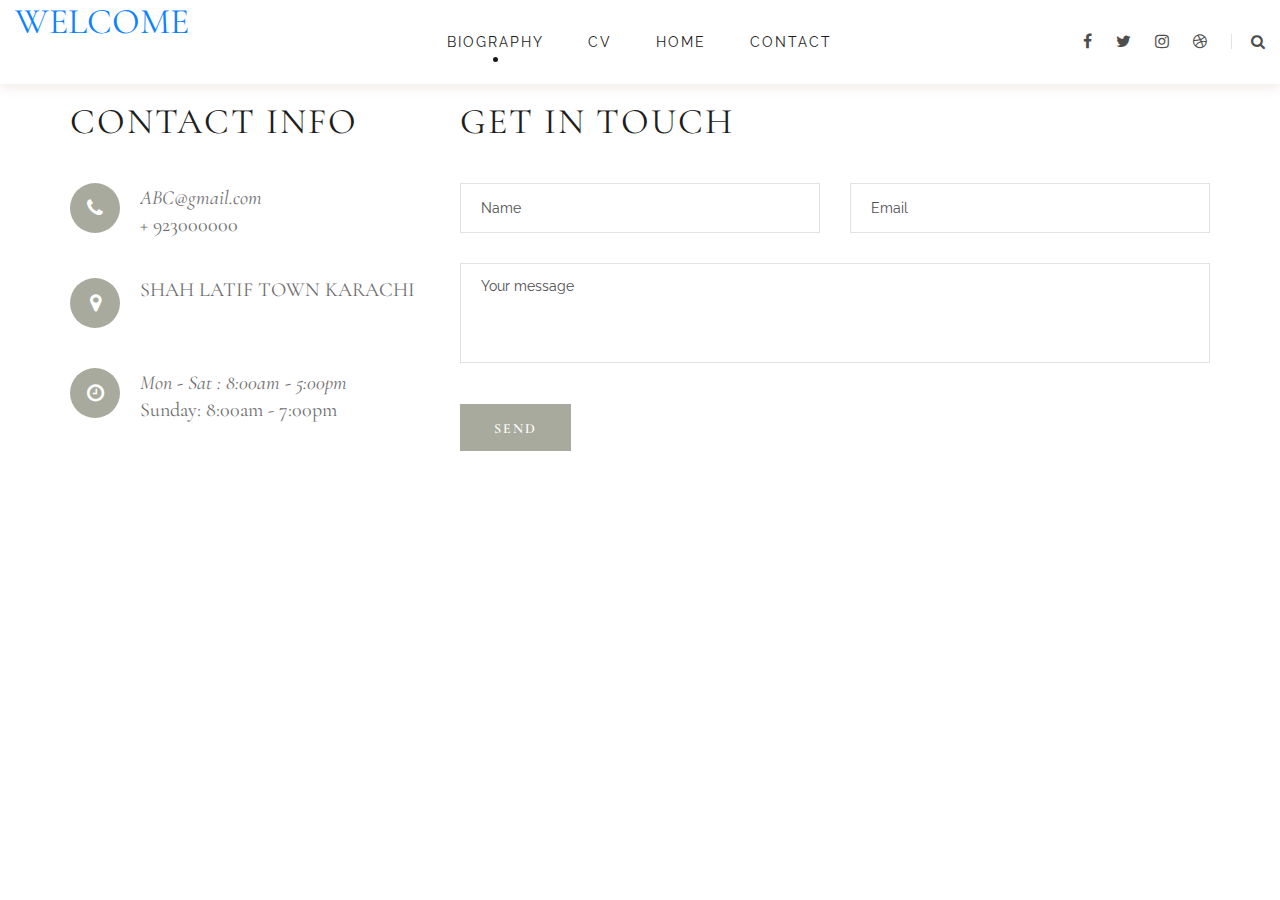
==== contact.html @ 7e16171b "commit 1" ====
<!DOCTYPE html>
<html lang="zxx">

<head>
    <meta charset="UTF-8">
    <meta name="description" content="Dreams Template">
    <meta name="keywords" content="Dreams, unica, creative, html">
    <meta name="viewport" content="width=device-width, initial-scale=1.0">
    <meta http-equiv="X-UA-Compatible" content="ie=edge">
    <title>HOME | Adversery</title>

    <!-- Google Font -->
    <link href="https://fonts.googleapis.com/css2?family=Raleway:wght@300;400;500;600;700;800;900&display=swap"
    rel="stylesheet">
    <link href="https://fonts.googleapis.com/css2?family=Cormorant+Garamond:wght@400;500;600;700&display=swap"
    rel="stylesheet">

    <!-- Css Styles -->
    <link rel="stylesheet" href="css/bootstrap.min.css" type="text/css">
    <link rel="stylesheet" href="css/font-awesome.min.css" type="text/css">
    <link rel="stylesheet" href="css/elegant-icons.css" type="text/css">
    <link rel="stylesheet" href="css/owl.carousel.min.css" type="text/css">
    <link rel="stylesheet" href="css/nice-select.css" type="text/css">
    <link rel="stylesheet" href="css/magnific-popup.css" type="text/css">
    <link rel="stylesheet" href="css/slicknav.min.css" type="text/css">
    <link rel="stylesheet" href="css/style.css" type="text/css">
</head>

<body>
    <!-- Page Preloder -->
    <div id="preloder">
        <div class="loader"></div>
    </div>

    <!-- Header Section Begin -->
    <header class="header">
        <div class="container-fluid">
            <div class="row">
                <div class="col-lg-2 col-md-2">
                    <h2><a href="#body" class="scrollto">WEL<span>COME</span></a></h2>
                </div>
                <div class="col-lg-8 col-md-9">
                    <nav class="header__menu mobile-menu">
                        <ul>
                            <li class="active"><a href="./intro.html">BIOGRAPHY</a></li>
                            <li><a href="cv.html">CV</a></li>
                            <li><a href="Index/index.html">HOME</a></li>
                            
                            <li><a href="./contact.html">Contact</a></li>
                        </ul>
                    </nav>
                </div>
                <div class="col-lg-2 col-md-1">
                    <div class="header__right">
                        <div class="header__right__social">
                            <a href="#"><i class="fa fa-facebook"></i></a>
                            <a href="#"><i class="fa fa-twitter"></i></a>
                            <a href="#"><i class="fa fa-instagram"></i></a>
                            <a href="#"><i class="fa fa-dribbble"></i></a>
                        </div>
                        <div class="header__right__search">
                            <a href="#" class="search-switch"><i class="fa fa-search"></i></a>
                        </div>
                    </div>
                </div>
            </div>
            <div id="mobile-menu-wrap"></div>
        </div>
    </header>
    <!-- Header End -->

    

    <!-- Contact Section Begin -->
    <section class="contact spad">
        <div class="container">
            <div class="row">
                <div class="col-lg-4 col-md-4">
                    <div class="contact__widget">
                        <h2>Contact info</h2>
                        <ul>
                            <li>
                                <div class="contact__widget__icon">
                                    <i class="fa fa-phone"></i>
                                </div>
                                <div class="contact__widget__text">
                                    <span>ABC@gmail.com</span>
                                    <p>+ 923000000</p>
                                </div>
                            </li>
                            <li>
                                <div class="contact__widget__icon">
                                    <i class="fa fa-map-marker"></i>
                                </div>
                                <div class="contact__widget__text">
                                    <p>SHAH LATIF TOWN KARACHI</p>
                                </div>
                            </li>
                            <li>
                                <div class="contact__widget__icon">
                                    <i class="fa fa-clock-o"></i>
                                </div>
                                <div class="contact__widget__text">
                                    <span>Mon - Sat : 8:00am - 5:00pm</span>
                                    <p>Sunday: 8:00am - 7:00pm</p>
                                </div>
                            </li>
                        </ul>
                    </div>
                </div>
                <div class="col-lg-8 col-md-8">
                    <div class="contact__form">
                        <h2>Get in touch</h2>
                        <form action="#">
                            <div class="row">
                                <div class="col-lg-6 col-md-6 col-sm-6">
                                    <input type="text" placeholder="Name">
                                </div>
                                <div class="col-lg-6 col-md-6 col-sm-6">
                                    <input type="text" placeholder="Email">
                                </div>
                            </div>
                            <textarea placeholder="Your message"></textarea>
                            <button type="submit" class="site-btn">Send</button>
                        </form>
                    </div>
                </div>
            </div>
        </div>
    </section>
    <!-- Contact Section End -->

    

<!-- Js Plugins -->
<script src="js/jquery-3.3.1.min.js"></script>
<script src="js/bootstrap.min.js"></script>
<script src="js/jquery.magnific-popup.min.js"></script>
<script src="js/mixitup.min.js"></script>
<script src="js/jquery.nice-select.min.js"></script>
<script src="js/isotope.pkgd.min.js"></script>
<script src="js/masonry.pkgd.min.js"></script>
<script src="js/jquery.slicknav.js"></script>
<script src="js/owl.carousel.min.js"></script>
<script src="js/main.js"></script>
</body>

</html>
---- css/elegant-icons.css ----
@font-face {
	font-family: 'ElegantIcons';
	src:url('../fonts/ElegantIcons.eot');
	src:url('../fonts/ElegantIcons.eot?#iefix') format('embedded-opentype'),
		url('../fonts/ElegantIcons.woff') format('woff'),
		url('../fonts/ElegantIcons.ttf') format('truetype'),
		url('../fonts/ElegantIcons.svg#ElegantIcons') format('svg');
	font-weight: normal;
	font-style: normal;
}

/* Use the following CSS code if you want to use data attributes for inserting your icons */
[data-icon]:before {
	font-family: 'ElegantIcons';
	content: attr(data-icon);
	speak: none;
	font-weight: normal;
	font-variant: normal;
	text-transform: none;
	line-height: 1;
	-webkit-font-smoothing: antialiased;
	-moz-osx-font-smoothing: grayscale;
}

/* Use the following CSS code if you want to have a class per icon */
/*
Instead of a list of all class selectors,
you can use the generic selector below, but it's slower:
[class*="your-class-prefix"] {
*/
.arrow_up, .arrow_down, .arrow_left, .arrow_right, .arrow_left-up, .arrow_right-up, .arrow_right-down, .arrow_left-down, .arrow-up-down, .arrow_up-down_alt, .arrow_left-right_alt, .arrow_left-right, .arrow_expand_alt2, .arrow_expand_alt, .arrow_condense, .arrow_expand, .arrow_move, .arrow_carrot-up, .arrow_carrot-down, .arrow_carrot-left, .arrow_carrot-right, .arrow_carrot-2up, .arrow_carrot-2down, .arrow_carrot-2left, .arrow_carrot-2right, .arrow_carrot-up_alt2, .arrow_carrot-down_alt2, .arrow_carrot-left_alt2, .arrow_carrot-right_alt2, .arrow_carrot-2up_alt2, .arrow_carrot-2down_alt2, .arrow_carrot-2left_alt2, .arrow_carrot-2right_alt2, .arrow_triangle-up, .arrow_triangle-down, .arrow_triangle-left, .arrow_triangle-right, .arrow_triangle-up_alt2, .arrow_triangle-down_alt2, .arrow_triangle-left_alt2, .arrow_triangle-right_alt2, .arrow_back, .icon_minus-06, .icon_plus, .icon_close, .icon_check, .icon_minus_alt2, .icon_plus_alt2, .icon_close_alt2, .icon_check_alt2, .icon_zoom-out_alt, .icon_zoom-in_alt, .icon_search, .icon_box-empty, .icon_box-selected, .icon_minus-box, .icon_plus-box, .icon_box-checked, .icon_circle-empty, .icon_circle-slelected, .icon_stop_alt2, .icon_stop, .icon_pause_alt2, .icon_pause, .icon_menu, .icon_menu-square_alt2, .icon_menu-circle_alt2, .icon_ul, .icon_ol, .icon_adjust-horiz, .icon_adjust-vert, .icon_document_alt, .icon_documents_alt, .icon_pencil, .icon_pencil-edit_alt, .icon_pencil-edit, .icon_folder-alt, .icon_folder-open_alt, .icon_folder-add_alt, .icon_info_alt, .icon_error-oct_alt, .icon_error-circle_alt, .icon_error-triangle_alt, .icon_question_alt2, .icon_question, .icon_comment_alt, .icon_chat_alt, .icon_vol-mute_alt, .icon_volume-low_alt, .icon_volume-high_alt, .icon_quotations, .icon_quotations_alt2, .icon_clock_alt, .icon_lock_alt, .icon_lock-open_alt, .icon_key_alt, .icon_cloud_alt, .icon_cloud-upload_alt, .icon_cloud-download_alt, .icon_image, .icon_images, .icon_lightbulb_alt, .icon_gift_alt, .icon_house_alt, .icon_genius, .icon_mobile, .icon_tablet, .icon_laptop, .icon_desktop, .icon_camera_alt, .icon_mail_alt, .icon_cone_alt, .icon_ribbon_alt, .icon_bag_alt, .icon_creditcard, .icon_cart_alt, .icon_paperclip, .icon_tag_alt, .icon_tags_alt, .icon_trash_alt, .icon_cursor_alt, .icon_mic_alt, .icon_compass_alt, .icon_pin_alt, .icon_pushpin_alt, .icon_map_alt, .icon_drawer_alt, .icon_toolbox_alt, .icon_book_alt, .icon_calendar, .icon_film, .icon_table, .icon_contacts_alt, .icon_headphones, .icon_lifesaver, .icon_piechart, .icon_refresh, .icon_link_alt, .icon_link, .icon_loading, .icon_blocked, .icon_archive_alt, .icon_heart_alt, .icon_star_alt, .icon_star-half_alt, .icon_star, .icon_star-half, .icon_tools, .icon_tool, .icon_cog, .icon_cogs, .arrow_up_alt, .arrow_down_alt, .arrow_left_alt, .arrow_right_alt, .arrow_left-up_alt, .arrow_right-up_alt, .arrow_right-down_alt, .arrow_left-down_alt, .arrow_condense_alt, .arrow_expand_alt3, .arrow_carrot_up_alt, .arrow_carrot-down_alt, .arrow_carrot-left_alt, .arrow_carrot-right_alt, .arrow_carrot-2up_alt, .arrow_carrot-2dwnn_alt, .arrow_carrot-2left_alt, .arrow_carrot-2right_alt, .arrow_triangle-up_alt, .arrow_triangle-down_alt, .arrow_triangle-left_alt, .arrow_triangle-right_alt, .icon_minus_alt, .icon_plus_alt, .icon_close_alt, .icon_check_alt, .icon_zoom-out, .icon_zoom-in, .icon_stop_alt, .icon_menu-square_alt, .icon_menu-circle_alt, .icon_document, .icon_documents, .icon_pencil_alt, .icon_folder, .icon_folder-open, .icon_folder-add, .icon_folder_upload, .icon_folder_download, .icon_info, .icon_error-circle, .icon_error-oct, .icon_error-triangle, .icon_question_alt, .icon_comment, .icon_chat, .icon_vol-mute, .icon_volume-low, .icon_volume-high, .icon_quotations_alt, .icon_clock, .icon_lock, .icon_lock-open, .icon_key, .icon_cloud, .icon_cloud-upload, .icon_cloud-download, .icon_lightbulb, .icon_gift, .icon_house, .icon_camera, .icon_mail, .icon_cone, .icon_ribbon, .icon_bag, .icon_cart, .icon_tag, .icon_tags, .icon_trash, .icon_cursor, .icon_mic, .icon_compass, .icon_pin, .icon_pushpin, .icon_map, .icon_drawer, .icon_toolbox, .icon_book, .icon_contacts, .icon_archive, .icon_heart, .icon_profile, .icon_group, .icon_grid-2x2, .icon_grid-3x3, .icon_music, .icon_pause_alt, .icon_phone, .icon_upload, .icon_download, .social_facebook, .social_twitter, .social_pinterest, .social_googleplus, .social_tumblr, .social_tumbleupon, .social_wordpress, .social_instagram, .social_dribbble, .social_vimeo, .social_linkedin, .social_rss, .social_deviantart, .social_share, .social_myspace, .social_skype, .social_youtube, .social_picassa, .social_googledrive, .social_flickr, .social_blogger, .social_spotify, .social_delicious, .social_facebook_circle, .social_twitter_circle, .social_pinterest_circle, .social_googleplus_circle, .social_tumblr_circle, .social_stumbleupon_circle, .social_wordpress_circle, .social_instagram_circle, .social_dribbble_circle, .social_vimeo_circle, .social_linkedin_circle, .social_rss_circle, .social_deviantart_circle, .social_share_circle, .social_myspace_circle, .social_skype_circle, .social_youtube_circle, .social_picassa_circle, .social_googledrive_alt2, .social_flickr_circle, .social_blogger_circle, .social_spotify_circle, .social_delicious_circle, .social_facebook_square, .social_twitter_square, .social_pinterest_square, .social_googleplus_square, .social_tumblr_square, .social_stumbleupon_square, .social_wordpress_square, .social_instagram_square, .social_dribbble_square, .social_vimeo_square, .social_linkedin_square, .social_rss_square, .social_deviantart_square, .social_share_square, .social_myspace_square, .social_skype_square, .social_youtube_square, .social_picassa_square, .social_googledrive_square, .social_flickr_square, .social_blogger_square, .social_spotify_square, .social_delicious_square, .icon_printer, .icon_calulator, .icon_building, .icon_floppy, .icon_drive, .icon_search-2, .icon_id, .icon_id-2, .icon_puzzle, .icon_like, .icon_dislike, .icon_mug, .icon_currency, .icon_wallet, .icon_pens, .icon_easel, .icon_flowchart, .icon_datareport, .icon_briefcase, .icon_shield, .icon_percent, .icon_globe, .icon_globe-2, .icon_target, .icon_hourglass, .icon_balance, .icon_rook, .icon_printer-alt, .icon_calculator_alt, .icon_building_alt, .icon_floppy_alt, .icon_drive_alt, .icon_search_alt, .icon_id_alt, .icon_id-2_alt, .icon_puzzle_alt, .icon_like_alt, .icon_dislike_alt, .icon_mug_alt, .icon_currency_alt, .icon_wallet_alt, .icon_pens_alt, .icon_easel_alt, .icon_flowchart_alt, .icon_datareport_alt, .icon_briefcase_alt, .icon_shield_alt, .icon_percent_alt, .icon_globe_alt, .icon_clipboard {
	font-family: 'ElegantIcons';
	speak: none;
	font-style: normal;
	font-weight: normal;
	font-variant: normal;
	text-transform: none;
	line-height: 1;
	-webkit-font-smoothing: antialiased;
}
.arrow_up:before {
	content: "\21";
}
.arrow_down:before {
	content: "\22";
}
.arrow_left:before {
	content: "\23";
}
.arrow_right:before {
	content: "\24";
}
.arrow_left-up:before {
	content: "\25";
}
.arrow_right-up:before {
	content: "\26";
}
.arrow_right-down:before {
	content: "\27";
}
.arrow_left-down:before {
	content: "\28";
}
.arrow-up-down:before {
	content: "\29";
}
.arrow_up-down_alt:before {
	content: "\2a";
}
.arrow_left-right_alt:before {
	content: "\2b";
}
.arrow_left-right:before {
	content: "\2c";
}
.arrow_expand_alt2:before {
	content: "\2d";
}
.arrow_expand_alt:before {
	content: "\2e";
}
.arrow_condense:before {
	content: "\2f";
}
.arrow_expand:before {
	content: "\30";
}
.arrow_move:before {
	content: "\31";
}
.arrow_carrot-up:before {
	content: "\32";
}
.arrow_carrot-down:before {
	content: "\33";
}
.arrow_carrot-left:before {
	content: "\34";
}
.arrow_carrot-right:before {
	content: "\35";
}
.arrow_carrot-2up:before {
	content: "\36";
}
.arrow_carrot-2down:before {
	content: "\37";
}
.arrow_carrot-2left:before {
	content: "\38";
}
.arrow_carrot-2right:before {
	content: "\39";
}
.arrow_carrot-up_alt2:before {
	content: "\3a";
}
.arrow_carrot-down_alt2:before {
	content: "\3b";
}
.arrow_carrot-left_alt2:before {
	content: "\3c";
}
.arrow_carrot-right_alt2:before {
	content: "\3d";
}
.arrow_carrot-2up_alt2:before {
	content: "\3e";
}
.arrow_carrot-2down_alt2:before {
	content: "\3f";
}
.arrow_carrot-2left_alt2:before {
	content: "\40";
}
.arrow_carrot-2right_alt2:before {
	content: "\41";
}
.arrow_triangle-up:before {
	content: "\42";
}
.arrow_triangle-down:before {
	content: "\43";
}
.arrow_triangle-left:before {
	content: "\44";
}
.arrow_triangle-right:before {
	content: "\45";
}
.arrow_triangle-up_alt2:before {
	content: "\46";
}
.arrow_triangle-down_alt2:before {
	content: "\47";
}
.arrow_triangle-left_alt2:before {
	content: "\48";
}
.arrow_triangle-right_alt2:before {
	content: "\49";
}
.arrow_back:before {
	content: "\4a";
}
.icon_minus-06:before {
	content: "\4b";
}
.icon_plus:before {
	content: "\4c";
}
.icon_close:before {
	content: "\4d";
}
.icon_check:before {
	content: "\4e";
}
.icon_minus_alt2:before {
	content: "\4f";
}
.icon_plus_alt2:before {
	content: "\50";
}
.icon_close_alt2:before {
	content: "\51";
}
.icon_check_alt2:before {
	content: "\52";
}
.icon_zoom-out_alt:before {
	content: "\53";
}
.icon_zoom-in_alt:before {
	content: "\54";
}
.icon_search:before {
	content: "\55";
}
.icon_box-empty:before {
	content: "\56";
}
.icon_box-selected:before {
	content: "\57";
}
.icon_minus-box:before {
	content: "\58";
}
.icon_plus-box:before {
	content: "\59";
}
.icon_box-checked:before {
	content: "\5a";
}
.icon_circle-empty:before {
	content: "\5b";
}
.icon_circle-slelected:before {
	content: "\5c";
}
.icon_stop_alt2:before {
	content: "\5d";
}
.icon_stop:before {
	content: "\5e";
}
.icon_pause_alt2:before {
	content: "\5f";
}
.icon_pause:before {
	content: "\60";
}
.icon_menu:before {
	content: "\61";
}
.icon_menu-square_alt2:before {
	content: "\62";
}
.icon_menu-circle_alt2:before {
	content: "\63";
}
.icon_ul:before {
	content: "\64";
}
.icon_ol:before {
	content: "\65";
}
.icon_adjust-horiz:before {
	content: "\66";
}
.icon_adjust-vert:before {
	content: "\67";
}
.icon_document_alt:before {
	content: "\68";
}
.icon_documents_alt:before {
	content: "\69";
}
.icon_pencil:before {
	content: "\6a";
}
.icon_pencil-edit_alt:before {
	content: "\6b";
}
.icon_pencil-edit:before {
	content: "\6c";
}
.icon_folder-alt:before {
	content: "\6d";
}
.icon_folder-open_alt:before {
	content: "\6e";
}
.icon_folder-add_alt:before {
	content: "\6f";
}
.icon_info_alt:before {
	content: "\70";
}
.icon_error-oct_alt:before {
	content: "\71";
}
.icon_error-circle_alt:before {
	content: "\72";
}
.icon_error-triangle_alt:before {
	content: "\73";
}
.icon_question_alt2:before {
	content: "\74";
}
.icon_question:before {
	content: "\75";
}
.icon_comment_alt:before {
	content: "\76";
}
.icon_chat_alt:before {
	content: "\77";
}
.icon_vol-mute_alt:before {
	content: "\78";
}
.icon_volume-low_alt:before {
	content: "\79";
}
.icon_volume-high_alt:before {
	content: "\7a";
}
.icon_quotations:before {
	content: "\7b";
}
.icon_quotations_alt2:before {
	content: "\7c";
}
.icon_clock_alt:before {
	content: "\7d";
}
.icon_lock_alt:before {
	content: "\7e";
}
.icon_lock-open_alt:before {
	content: "\e000";
}
.icon_key_alt:before {
	content: "\e001";
}
.icon_cloud_alt:before {
	content: "\e002";
}
.icon_cloud-upload_alt:before {
	content: "\e003";
}
.icon_cloud-download_alt:before {
	content: "\e004";
}
.icon_image:before {
	content: "\e005";
}
.icon_images:before {
	content: "\e006";
}
.icon_lightbulb_alt:before {
	content: "\e007";
}
.icon_gift_alt:before {
	content: "\e008";
}
.icon_house_alt:before {
	content: "\e009";
}
.icon_genius:before {
	content: "\e00a";
}
.icon_mobile:before {
	content: "\e00b";
}
.icon_tablet:before {
	content: "\e00c";
}
.icon_laptop:before {
	content: "\e00d";
}
.icon_desktop:before {
	content: "\e00e";
}
.icon_camera_alt:before {
	content: "\e00f";
}
.icon_mail_alt:before {
	content: "\e010";
}
.icon_cone_alt:before {
	content: "\e011";
}
.icon_ribbon_alt:before {
	content: "\e012";
}
.icon_bag_alt:before {
	content: "\e013";
}
.icon_creditcard:before {
	content: "\e014";
}
.icon_cart_alt:before {
	content: "\e015";
}
.icon_paperclip:before {
	content: "\e016";
}
.icon_tag_alt:before {
	content: "\e017";
}
.icon_tags_alt:before {
	content: "\e018";
}
.icon_trash_alt:before {
	content: "\e019";
}
.icon_cursor_alt:before {
	content: "\e01a";
}
.icon_mic_alt:before {
	content: "\e01b";
}
.icon_compass_alt:before {
	content: "\e01c";
}
.icon_pin_alt:before {
	content: "\e01d";
}
.icon_pushpin_alt:before {
	content: "\e01e";
}
.icon_map_alt:before {
	content: "\e01f";
}
.icon_drawer_alt:before {
	content: "\e020";
}
.icon_toolbox_alt:before {
	content: "\e021";
}
.icon_book_alt:before {
	content: "\e022";
}
.icon_calendar:before {
	content: "\e023";
}
.icon_film:before {
	content: "\e024";
}
.icon_table:before {
	content: "\e025";
}
.icon_contacts_alt:before {
	content: "\e026";
}
.icon_headphones:before {
	content: "\e027";
}
.icon_lifesaver:before {
	content: "\e028";
}
.icon_piechart:before {
	content: "\e029";
}
.icon_refresh:before {
	content: "\e02a";
}
.icon_link_alt:before {
	content: "\e02b";
}
.icon_link:before {
	content: "\e02c";
}
.icon_loading:before {
	content: "\e02d";
}
.icon_blocked:before {
	content: "\e02e";
}
.icon_archive_alt:before {
	content: "\e02f";
}
.icon_heart_alt:before {
	content: "\e030";
}
.icon_star_alt:before {
	content: "\e031";
}
.icon_star-half_alt:before {
	content: "\e032";
}
.icon_star:before {
	content: "\e033";
}
.icon_star-half:before {
	content: "\e034";
}
.icon_tools:before {
	content: "\e035";
}
.icon_tool:before {
	content: "\e036";
}
.icon_cog:before {
	content: "\e037";
}
.icon_cogs:before {
	content: "\e038";
}
.arrow_up_alt:before {
	content: "\e039";
}
.arrow_down_alt:before {
	content: "\e03a";
}
.arrow_left_alt:before {
	content: "\e03b";
}
.arrow_right_alt:before {
	content: "\e03c";
}
.arrow_left-up_alt:before {
	content: "\e03d";
}
.arrow_right-up_alt:before {
	content: "\e03e";
}
.arrow_right-down_alt:before {
	content: "\e03f";
}
.arrow_left-down_alt:before {
	content: "\e040";
}
.arrow_condense_alt:before {
	content: "\e041";
}
.arrow_expand_alt3:before {
	content: "\e042";
}
.arrow_carrot_up_alt:before {
	content: "\e043";
}
.arrow_carrot-down_alt:before {
	content: "\e044";
}
.arrow_carrot-left_alt:before {
	content: "\e045";
}
.arrow_carrot-right_alt:before {
	content: "\e046";
}
.arrow_carrot-2up_alt:before {
	content: "\e047";
}
.arrow_carrot-2dwnn_alt:before {
	content: "\e048";
}
.arrow_carrot-2left_alt:before {
	content: "\e049";
}
.arrow_carrot-2right_alt:before {
	content: "\e04a";
}
.arrow_triangle-up_alt:before {
	content: "\e04b";
}
.arrow_triangle-down_alt:before {
	content: "\e04c";
}
.arrow_triangle-left_alt:before {
	content: "\e04d";
}
.arrow_triangle-right_alt:before {
	content: "\e04e";
}
.icon_minus_alt:before {
	content: "\e04f";
}
.icon_plus_alt:before {
	content: "\e050";
}
.icon_close_alt:before {
	content: "\e051";
}
.icon_check_alt:before {
	content: "\e052";
}
.icon_zoom-out:before {
	content: "\e053";
}
.icon_zoom-in:before {
	content: "\e054";
}
.icon_stop_alt:before {
	content: "\e055";
}
.icon_menu-square_alt:before {
	content: "\e056";
}
.icon_menu-circle_alt:before {
	content: "\e057";
}
.icon_document:before {
	content: "\e058";
}
.icon_documents:before {
	content: "\e059";
}
.icon_pencil_alt:before {
	content: "\e05a";
}
.icon_folder:before {
	content: "\e05b";
}
.icon_folder-open:before {
	content: "\e05c";
}
.icon_folder-add:before {
	content: "\e05d";
}
.icon_folder_upload:before {
	content: "\e05e";
}
.icon_folder_download:before {
	content: "\e05f";
}
.icon_info:before {
	content: "\e060";
}
.icon_error-circle:before {
	content: "\e061";
}
.icon_error-oct:before {
	content: "\e062";
}
.icon_error-triangle:before {
	content: "\e063";
}
.icon_question_alt:before {
	content: "\e064";
}
.icon_comment:before {
	content: "\e065";
}
.icon_chat:before {
	content: "\e066";
}
.icon_vol-mute:before {
	content: "\e067";
}
.icon_volume-low:before {
	content: "\e068";
}
.icon_volume-high:before {
	content: "\e069";
}
.icon_quotations_alt:before {
	content: "\e06a";
}
.icon_clock:before {
	content: "\e06b";
}
.icon_lock:before {
	content: "\e06c";
}
.icon_lock-open:before {
	content: "\e06d";
}
.icon_key:before {
	content: "\e06e";
}
.icon_cloud:before {
	content: "\e06f";
}
.icon_cloud-upload:before {
	content: "\e070";
}
.icon_cloud-download:before {
	content: "\e071";
}
.icon_lightbulb:before {
	content: "\e072";
}
.icon_gift:before {
	content: "\e073";
}
.icon_house:before {
	content: "\e074";
}
.icon_camera:before {
	content: "\e075";
}
.icon_mail:before {
	content: "\e076";
}
.icon_cone:before {
	content: "\e077";
}
.icon_ribbon:before {
	content: "\e078";
}
.icon_bag:before {
	content: "\e079";
}
.icon_cart:before {
	content: "\e07a";
}
.icon_tag:before {
	content: "\e07b";
}
.icon_tags:before {
	content: "\e07c";
}
.icon_trash:before {
	content: "\e07d";
}
.icon_cursor:before {
	content: "\e07e";
}
.icon_mic:before {
	content: "\e07f";
}
.icon_compass:before {
	content: "\e080";
}
.icon_pin:before {
	content: "\e081";
}
.icon_pushpin:before {
	content: "\e082";
}
.icon_map:before {
	content: "\e083";
}
.icon_drawer:before {
	content: "\e084";
}
.icon_toolbox:before {
	content: "\e085";
}
.icon_book:before {
	content: "\e086";
}
.icon_contacts:before {
	content: "\e087";
}
.icon_archive:before {
	content: "\e088";
}
.icon_heart:before {
	content: "\e089";
}
.icon_profile:before {
	content: "\e08a";
}
.icon_group:before {
	content: "\e08b";
}
.icon_grid-2x2:before {
	content: "\e08c";
}
.icon_grid-3x3:before {
	content: "\e08d";
}
.icon_music:before {
	content: "\e08e";
}
.icon_pause_alt:before {
	content: "\e08f";
}
.icon_phone:before {
	content: "\e090";
}
.icon_upload:before {
	content: "\e091";
}
.icon_download:before {
	content: "\e092";
}
.social_facebook:before {
	content: "\e093";
}
.social_twitter:before {
	content: "\e094";
}
.social_pinterest:before {
	content: "\e095";
}
.social_googleplus:before {
	content: "\e096";
}
.social_tumblr:before {
	content: "\e097";
}
.social_tumbleupon:before {
	content: "\e098";
}
.social_wordpress:before {
	content: "\e099";
}
.social_instagram:before {
	content: "\e09a";
}
.social_dribbble:before {
	content: "\e09b";
}
.social_vimeo:before {
	content: "\e09c";
}
.social_linkedin:before {
	content: "\e09d";
}
.social_rss:before {
	content: "\e09e";
}
.social_deviantart:before {
	content: "\e09f";
}
.social_share:before {
	content: "\e0a0";
}
.social_myspace:before {
	content: "\e0a1";
}
.social_skype:before {
	content: "\e0a2";
}
.social_youtube:before {
	content: "\e0a3";
}
.social_picassa:before {
	content: "\e0a4";
}
.social_googledrive:before {
	content: "\e0a5";
}
.social_flickr:before {
	content: "\e0a6";
}
.social_blogger:before {
	content: "\e0a7";
}
.social_spotify:before {
	content: "\e0a8";
}
.social_delicious:before {
	content: "\e0a9";
}
.social_facebook_circle:before {
	content: "\e0aa";
}
.social_twitter_circle:before {
	content: "\e0ab";
}
.social_pinterest_circle:before {
	content: "\e0ac";
}
.social_googleplus_circle:before {
	content: "\e0ad";
}
.social_tumblr_circle:before {
	content: "\e0ae";
}
.social_stumbleupon_circle:before {
	content: "\e0af";
}
.social_wordpress_circle:before {
	content: "\e0b0";
}
.social_instagram_circle:before {
	content: "\e0b1";
}
.social_dribbble_circle:before {
	content: "\e0b2";
}
.social_vimeo_circle:before {
	content: "\e0b3";
}
.social_linkedin_circle:before {
	content: "\e0b4";
}
.social_rss_circle:before {
	content: "\e0b5";
}
.social_deviantart_circle:before {
	content: "\e0b6";
}
.social_share_circle:before {
	content: "\e0b7";
}
.social_myspace_circle:before {
	content: "\e0b8";
}
.social_skype_circle:before {
	content: "\e0b9";
}
.social_youtube_circle:before {
	content: "\e0ba";
}
.social_picassa_circle:before {
	content: "\e0bb";
}
.social_googledrive_alt2:before {
	content: "\e0bc";
}
.social_flickr_circle:before {
	content: "\e0bd";
}
.social_blogger_circle:before {
	content: "\e0be";
}
.social_spotify_circle:before {
	content: "\e0bf";
}
.social_delicious_circle:before {
	content: "\e0c0";
}
.social_facebook_square:before {
	content: "\e0c1";
}
.social_twitter_square:before {
	content: "\e0c2";
}
.social_pinterest_square:before {
	content: "\e0c3";
}
.social_googleplus_square:before {
	content: "\e0c4";
}
.social_tumblr_square:before {
	content: "\e0c5";
}
.social_stumbleupon_square:before {
	content: "\e0c6";
}
.social_wordpress_square:before {
	content: "\e0c7";
}
.social_instagram_square:before {
	content: "\e0c8";
}
.social_dribbble_square:before {
	content: "\e0c9";
}
.social_vimeo_square:before {
	content: "\e0ca";
}
.social_linkedin_square:before {
	content: "\e0cb";
}
.social_rss_square:before {
	content: "\e0cc";
}
.social_deviantart_square:before {
	content: "\e0cd";
}
.social_share_square:before {
	content: "\e0ce";
}
.social_myspace_square:before {
	content: "\e0cf";
}
.social_skype_square:before {
	content: "\e0d0";
}
.social_youtube_square:before {
	content: "\e0d1";
}
.social_picassa_square:before {
	content: "\e0d2";
}
.social_googledrive_square:before {
	content: "\e0d3";
}
.social_flickr_square:before {
	content: "\e0d4";
}
.social_blogger_square:before {
	content: "\e0d5";
}
.social_spotify_square:before {
	content: "\e0d6";
}
.social_delicious_square:before {
	content: "\e0d7";
}
.icon_printer:before {
	content: "\e103";
}
.icon_calulator:before {
	content: "\e0ee";
}
.icon_building:before {
	content: "\e0ef";
}
.icon_floppy:before {
	content: "\e0e8";
}
.icon_drive:before {
	content: "\e0ea";
}
.icon_search-2:before {
	content: "\e101";
}
.icon_id:before {
	content: "\e107";
}
.icon_id-2:before {
	content: "\e108";
}
.icon_puzzle:before {
	content: "\e102";
}
.icon_like:before {
	content: "\e106";
}
.icon_dislike:before {
	content: "\e0eb";
}
.icon_mug:before {
	content: "\e105";
}
.icon_currency:before {
	content: "\e0ed";
}
.icon_wallet:before {
	content: "\e100";
}
.icon_pens:before {
	content: "\e104";
}
.icon_easel:before {
	content: "\e0e9";
}
.icon_flowchart:before {
	content: "\e109";
}
.icon_datareport:before {
	content: "\e0ec";
}
.icon_briefcase:before {
	content: "\e0fe";
}
.icon_shield:before {
	content: "\e0f6";
}
.icon_percent:before {
	content: "\e0fb";
}
.icon_globe:before {
	content: "\e0e2";
}
.icon_globe-2:before {
	content: "\e0e3";
}
.icon_target:before {
	content: "\e0f5";
}
.icon_hourglass:before {
	content: "\e0e1";
}
.icon_balance:before {
	content: "\e0ff";
}
.icon_rook:before {
	content: "\e0f8";
}
.icon_printer-alt:before {
	content: "\e0fa";
}
.icon_calculator_alt:before {
	content: "\e0e7";
}
.icon_building_alt:before {
	content: "\e0fd";
}
.icon_floppy_alt:before {
	content: "\e0e4";
}
.icon_drive_alt:before {
	content: "\e0e5";
}
.icon_search_alt:before {
	content: "\e0f7";
}
.icon_id_alt:before {
	content: "\e0e0";
}
.icon_id-2_alt:before {
	content: "\e0fc";
}
.icon_puzzle_alt:before {
	content: "\e0f9";
}
.icon_like_alt:before {
	content: "\e0dd";
}
.icon_dislike_alt:before {
	content: "\e0f1";
}
.icon_mug_alt:before {
	content: "\e0dc";
}
.icon_currency_alt:before {
	content: "\e0f3";
}
.icon_wallet_alt:before {
	content: "\e0d8";
}
.icon_pens_alt:before {
	content: "\e0db";
}
.icon_easel_alt:before {
	content: "\e0f0";
}
.icon_flowchart_alt:before {
	content: "\e0df";
}
.icon_datareport_alt:before {
	content: "\e0f2";
}
.icon_briefcase_alt:before {
	content: "\e0f4";
}
.icon_shield_alt:before {
	content: "\e0d9";
}
.icon_percent_alt:before {
	content: "\e0da";
}
.icon_globe_alt:before {
	content: "\e0de";
}
.icon_clipboard:before {
	content: "\e0e6";
}


	.glyph {
		float: left;
		text-align: center;
		padding: .75em;
		margin: .4em 1.5em .75em 0;
		width: 6em;
text-shadow: none;
	}
        .glyph_big {
        font-size: 128px;
        color: #59c5dc;
        float: left;
        margin-right: 20px;
        }

        .glyph div { padding-bottom: 10px;}

	.glyph input {
		font-family: consolas, monospace;
		font-size: 12px;
		width: 100%;
		text-align: center;
		border: 0;
		box-shadow: 0 0 0 1px #ccc;
		padding: .2em;
                -moz-border-radius: 5px;
                -webkit-border-radius: 5px;
	}
	.centered {
		margin-left: auto;
		margin-right: auto;
	}
	.glyph .fs1 {
		font-size: 2em;
	}
---- css/nice-select.css ----
.nice-select {
  -webkit-tap-highlight-color: transparent;
  background-color: #fff;
  border-radius: 5px;
  border: solid 1px #e8e8e8;
  box-sizing: border-box;
  clear: both;
  cursor: pointer;
  display: block;
  float: left;
  font-family: inherit;
  font-size: 14px;
  font-weight: normal;
  height: 42px;
  line-height: 40px;
  outline: none;
  padding-left: 18px;
  padding-right: 30px;
  position: relative;
  text-align: left !important;
  -webkit-transition: all 0.2s ease-in-out;
  transition: all 0.2s ease-in-out;
  -webkit-user-select: none;
     -moz-user-select: none;
      -ms-user-select: none;
          user-select: none;
  white-space: nowrap;
  width: auto; }
  .nice-select:hover {
    border-color: #dbdbdb; }
  .nice-select:active, .nice-select.open, .nice-select:focus {
    border-color: #999; }
  .nice-select:after {
    border-bottom: 2px solid #999;
    border-right: 2px solid #999;
    content: '';
    display: block;
    height: 5px;
    margin-top: -4px;
    pointer-events: none;
    position: absolute;
    right: 12px;
    top: 50%;
    -webkit-transform-origin: 66% 66%;
        -ms-transform-origin: 66% 66%;
            transform-origin: 66% 66%;
    -webkit-transform: rotate(45deg);
        -ms-transform: rotate(45deg);
            transform: rotate(45deg);
    -webkit-transition: all 0.15s ease-in-out;
    transition: all 0.15s ease-in-out;
    width: 5px; }
  .nice-select.open:after {
    -webkit-transform: rotate(-135deg);
        -ms-transform: rotate(-135deg);
            transform: rotate(-135deg); }
  .nice-select.open .list {
    opacity: 1;
    pointer-events: auto;
    -webkit-transform: scale(1) translateY(0);
        -ms-transform: scale(1) translateY(0);
            transform: scale(1) translateY(0); }
  .nice-select.disabled {
    border-color: #ededed;
    color: #999;
    pointer-events: none; }
    .nice-select.disabled:after {
      border-color: #cccccc; }
  .nice-select.wide {
    width: 100%; }
    .nice-select.wide .list {
      left: 0 !important;
      right: 0 !important; }
  .nice-select.right {
    float: right; }
    .nice-select.right .list {
      left: auto;
      right: 0; }
  .nice-select.small {
    font-size: 12px;
    height: 36px;
    line-height: 34px; }
    .nice-select.small:after {
      height: 4px;
      width: 4px; }
    .nice-select.small .option {
      line-height: 34px;
      min-height: 34px; }
  .nice-select .list {
    background-color: #fff;
    border-radius: 5px;
    box-shadow: 0 0 0 1px rgba(68, 68, 68, 0.11);
    box-sizing: border-box;
    margin-top: 4px;
    opacity: 0;
    overflow: hidden;
    padding: 0;
    pointer-events: none;
    position: absolute;
    top: 100%;
    left: 0;
    -webkit-transform-origin: 50% 0;
        -ms-transform-origin: 50% 0;
            transform-origin: 50% 0;
    -webkit-transform: scale(0.75) translateY(-21px);
        -ms-transform: scale(0.75) translateY(-21px);
            transform: scale(0.75) translateY(-21px);
    -webkit-transition: all 0.2s cubic-bezier(0.5, 0, 0, 1.25), opacity 0.15s ease-out;
    transition: all 0.2s cubic-bezier(0.5, 0, 0, 1.25), opacity 0.15s ease-out;
    z-index: 9; }
    .nice-select .list:hover .option:not(:hover) {
      background-color: transparent !important; }
  .nice-select .option {
    cursor: pointer;
    font-weight: 400;
    line-height: 40px;
    list-style: none;
    min-height: 40px;
    outline: none;
    padding-left: 18px;
    padding-right: 29px;
    text-align: left;
    -webkit-transition: all 0.2s;
    transition: all 0.2s; }
    .nice-select .option:hover, .nice-select .option.focus, .nice-select .option.selected.focus {
      background-color: #f6f6f6; }
    .nice-select .option.selected {
      font-weight: bold; }
    .nice-select .option.disabled {
      background-color: transparent;
      color: #999;
      cursor: default; }

.no-csspointerevents .nice-select .list {
  display: none; }

.no-csspointerevents .nice-select.open .list {
  display: block; }
---- css/style.css ----
/******************************************************************
  Template Name: Dreams
  Description: Dreams wedding template
  Author: Colorib
  Author URI: https://colorlib.com/
  Version: 1.0
  Created: Colorib
******************************************************************/
/*------------------------------------------------------------------
[Table of contents]

1.  Template default CSS
	1.1	Variables
	1.2	Mixins
	1.3	Flexbox
	1.4	Reset
2.  Helper Css
3.  Header Section
4.  Hero Section
5.  Consultation Section
6.  Banner Section
7.  Chooseus Section
8.  Team Section
9.  Gallery
10.  Footer Style
-------------------------------------------------------------------*/

/*----------------------------------------*/
/* Template default CSS
/*----------------------------------------*/
html,
body {
  height: 100%;
  font-family: "Raleway", sans-serif;
  -webkit-font-smoothing: antialiased;
}

h1,
h2,
h3,
h4,
h5,
h6 {
  margin: 0;
  color: #111111;
  font-weight: 400;
  font-family: "Cormorant Garamond", serif;
}

h1 {
  font-size: 70px;
}

h2 {
  font-size: 36px;
}

h3 {
  font-size: 30px;
}

h4 {
  font-size: 24px;
}

h5 {
  font-size: 18px;
}

h6 {
  font-size: 16px;
}

p {
  font-size: 15px;
  font-family: "Raleway", sans-serif;
  color: #666666;
  font-weight: 400;
  line-height: 25px;
  margin: 0 0 15px 0;
}

img {
  max-width: 30%;
}
img2 {
  max-width: 100%;
}

input:focus,
select:focus,
button:focus,
textarea:focus {
  outline: none;
}

a:hover,
a:focus {
  text-decoration: none;
  outline: none;
  color: #fff;
}

ul,
ol {
  padding: 0;
  margin: 0;
}

/*---------------------
  Helper CSS
-----------------------*/
.section-title {
  margin-bottom: 45px;
  text-align: center;
}
.section-title h2 {
  color: #111111;
  letter-spacing: 4px;
  text-transform: uppercase;
  margin-bottom: 16px;
}

.set-bg {
  background-repeat: no-repeat;
  background-size: cover;
  background-position: top center;
}

.spad {
  padding-top: 100px;
  padding-bottom: 100px;
}

.text-white h1,
.text-white h2,
.text-white h3,
.text-white h4,
.text-white h5,
.text-white h6,
.text-white p,
.text-white span,
.text-white li,
.text-white a {
  color: #fff;
}

/* buttons */
.primary-btn {
  display: inline-block;
  font-size: 14px;
  font-family: "Cormorant Garamond", serif;
  font-weight: 600;
  padding: 12px 42px 10px;
  color: #ffffff;
  text-transform: uppercase;
  letter-spacing: 4px;
  background: #a3a698;
}

.site-btn {
  font-size: 14px;
  font-family: "Cormorant Garamond", serif;
  color: #ffffff;
  background: #a3a698;
  font-weight: 600;
  border: none;
  display: inline-block;
  text-transform: uppercase;
  letter-spacing: 2px;
  padding: 14px 34px 12px;
}

/* Preloder */
#preloder {
  position: fixed;
  width: 100%;
  height: 100%;
  top: 0;
  left: 0;
  z-index: 999999;
  background: #ffffff;
}

.loader {
  width: 40px;
  height: 40px;
  position: absolute;
  top: 50%;
  left: 50%;
  margin-top: -13px;
  margin-left: -13px;
  border-radius: 60px;
  animation: loader 0.8s linear infinite;
  -webkit-animation: loader 0.8s linear infinite;
}

@keyframes loader {
  0% {
    -webkit-transform: rotate(0deg);
    transform: rotate(0deg);
    border: 4px solid #f44336;
    border-left-color: transparent;
  }
  50% {
    -webkit-transform: rotate(180deg);
    transform: rotate(180deg);
    border: 4px solid #673ab7;
    border-left-color: transparent;
  }
  100% {
    -webkit-transform: rotate(360deg);
    transform: rotate(360deg);
    border: 4px solid #f44336;
    border-left-color: transparent;
  }
}
@-webkit-keyframes loader {
  0% {
    -webkit-transform: rotate(0deg);
    border: 4px solid #f44336;
    border-left-color: transparent;
  }
  50% {
    -webkit-transform: rotate(180deg);
    border: 4px solid #673ab7;
    border-left-color: transparent;
  }
  100% {
    -webkit-transform: rotate(360deg);
    border: 4px solid #f44336;
    border-left-color: transparent;
  }
}
.spacial-controls {
  position: fixed;
  width: 111px;
  height: 91px;
  top: 0;
  right: 0;
  z-index: 999;
}

.spacial-controls .search-switch {
  display: block;
  height: 100%;
  padding-top: 30px;
  background: #323232;
  text-align: center;
  cursor: pointer;
}

.search-model {
  display: none;
  position: fixed;
  width: 100%;
  height: 100%;
  left: 0;
  top: 0;
  background: #ffffff;
  z-index: 99999;
}

.search-model-form {
  padding: 0 15px;
}

.search-model-form input {
  width: 500px;
  font-size: 40px;
  border: none;
  border-bottom: 2px solid #999999;
  background: none;
  color: #999;
}

.search-close-switch {
  position: absolute;
  width: 50px;
  height: 50px;
  background: #333;
  color: #fff;
  text-align: center;
  border-radius: 50%;
  font-size: 24px;
  line-height: 28px;
  top: 30px;
  cursor: pointer;
  display: -webkit-box;
  display: -ms-flexbox;
  display: flex;
  -webkit-box-align: center;
  -ms-flex-align: center;
  align-items: center;
  -webkit-box-pack: center;
  -ms-flex-pack: center;
  justify-content: center;
}

/*---------------------
  Header
-----------------------*/
.header {
  position: absolute;
  left: 0;
  top: 0;
  width: 100%;
  background: #ffffff;
  -webkit-box-shadow: 0px 5px 10px rgba(154, 87, 87, 0.1);
          box-shadow: 0px 5px 10px rgba(154, 87, 87, 0.1);
}
.header.header--normal {
  position: relative;
  -webkit-box-shadow: inherit;
          box-shadow: inherit;
}

.header__logo {
  padding: 30px 0;
}
.header__logo a {
  display: inline-block;
}

.header__menu {
  text-align: center;
  padding: 30px 0;
}
.header__menu ul li {
  list-style: none;
  display: inline-block;
  margin-right: 40px;
  position: relative;
}
.header__menu ul li.active a:after {
  opacity: 1;
}
.header__menu ul li:hover a:after {
  opacity: 1;
}
.header__menu ul li:hover .dropdown {
  top: 30px;
  opacity: 1;
  visibility: visible;
}
.header__menu ul li:last-child {
  margin-right: 0;
}
.header__menu ul li .dropdown {
  position: absolute;
  left: 0;
  top: 50px;
  width: 140px;
  background: #111111;
  text-align: left;
  padding: 2px 0;
  z-index: 9;
  opacity: 0;
  visibility: hidden;
  -webkit-transition: all, 0.5s;
  -o-transition: all, 0.5s;
  transition: all, 0.5s;
}
.header__menu ul li .dropdown li {
  display: block;
  margin-right: 0;
}
.header__menu ul li .dropdown li a {
  font-size: 12px;
  color: #ffffff;
  font-weight: 500;
  padding: 8px 20px;
  text-transform: capitalize;
}
.header__menu ul li .dropdown li a:after {
  display: none;
}
.header__menu ul li a {
  font-size: 14px;
  color: #0d0d0d;
  display: block;
  text-transform: uppercase;
  position: relative;
  letter-spacing: 2px;
}
.header__menu ul li a:after {
  position: absolute;
  left: 0;
  right: 0;
  bottom: -9px;
  width: 5px;
  height: 5px;
  background: #0d0d0d;
  content: "";
  margin: 0 auto;
  border-radius: 50%;
  opacity: 0;
  -webkit-transition: all, 0.3s;
  -o-transition: all, 0.3s;
  transition: all, 0.3s;
}

.header__right {
  text-align: right;
  padding: 30px 0;
}

.header__right__social {
  display: inline-block;
}
.header__right__social a {
  font-size: 16px;
  color: #444444;
  margin-right: 20px;
}

.header__right__search {
  display: inline-block;
  position: relative;
  padding-left: 20px;
}
.header__right__search::before {
  position: absolute;
  left: 0;
  top: 4px;
  height: 15px;
  width: 1px;
  background: #e1e1e1;
  content: "";
}
.header__right__search a {
  font-size: 15px;
  color: #444444;
}

.slicknav_menu {
  display: none;
}

/*---------------------
  Hero
-----------------------*/
.hero {
  height: 866px;
  padding-top: 330px;
}

.hero__text {
  max-width: 680px;
  text-align: center;
  margin-left: 185px;
}
.hero__text h5 {
  color: #ffffff;
  text-transform: uppercase;
  letter-spacing: 2px;
  margin-top: 14px;
  margin-bottom: 30px;
}
.hero__text h2 {
  font-size: 48px;
  color: #ffffff;
  text-transform: uppercase;
  margin-bottom: 10px;
}
.hero__text p {
  color: #ffffff;
  font-size: 17px;
  margin-bottom: 0;
}

/*---------------------
  Services
-----------------------*/
.services {
  padding-bottom: 30px;
}

.services__item {
  text-align: center;
  padding: 40px 30px 30px;
  background: #ffffff;
  -webkit-transition: all, 0.5s;
  -o-transition: all, 0.5s;
  transition: all, 0.5s;
  margin-bottom: 30px;
}
.services__item:hover {
  border-radius: 10px;
  -webkit-box-shadow: 0px 5px 39px rgba(154, 87, 87, 0.1);
          box-shadow: 0px 5px 39px rgba(154, 87, 87, 0.1);
}
.services__item h4 {
  font-size: 22px;
  letter-spacing: 2px;
  text-transform: uppercase;
  margin-top: 26px;
  margin-bottom: 12px;
}
.services__item p {
  font-size: 16px;
  margin-bottom: 0;
}

/*---------------------
  Features
-----------------------*/
.features {
  padding-top: 0;
  overflow: hidden;
}
.features .section-title {
  margin-bottom: 30px;
}

.filter__controls {
  text-align: center;
  margin-bottom: 40px;
}
.filter__controls li {
  list-style: none;
  font-size: 18px;
  color: #0d0d0d;
  text-transform: uppercase;
  display: inline-block;
  margin-right: 40px;
  position: relative;
  cursor: pointer;
}
.filter__controls li.active:after {
  opacity: 1;
}
.filter__controls li:after {
  position: absolute;
  left: 0;
  right: 0;
  bottom: -15px;
  width: 5px;
  height: 5px;
  background: #0d0d0d;
  content: "";
  margin: 0 auto;
  border-radius: 50%;
  opacity: 0;
  -webkit-transition: all, 0.3s;
  -o-transition: all, 0.3s;
  transition: all, 0.3s;
}
.filter__controls li:last-child {
  margin-right: 0;
}

.feature__gallery {
  margin-right: -15px;
}

.grid-sizer {
  width: calc(33.33% - 15px);
}

.fg__item {
  height: 253px;
  width: calc(33.33% - 15px);
  margin-right: 15px;
  margin-bottom: 15px;
  float: left;
  display: -webkit-box;
  display: -ms-flexbox;
  display: flex;
  -webkit-box-align: center;
      -ms-flex-align: center;
          align-items: center;
  -webkit-box-pack: center;
      -ms-flex-pack: center;
          justify-content: center;
  text-align: center;
  position: relative;
  z-index: 1;
}
.fg__item:hover:after {
  opacity: 1;
}
.fg__item:hover .fg__item__text span {
  left: 0;
  opacity: 1;
}
.fg__item:hover .fg__item__text h2 {
  right: 0;
  opacity: 1;
}
.fg__item:after {
  position: absolute;
  left: 0;
  top: 0;
  height: 100%;
  width: 100%;
  background: rgba(0, 0, 0, 0.7);
  content: "";
  z-index: -1;
  -webkit-transition: all, 0.4s;
  -o-transition: all, 0.4s;
  transition: all, 0.4s;
  opacity: 0;
}
.fg__item.mid_item {
  height: 380px;
}
.fg__item.large_item {
  height: 505px;
}

.fg__item__text span {
  color: #ffffff;
  font-size: 15px;
  text-transform: uppercase;
  display: block;
  margin-bottom: 10px;
  position: relative;
  left: -40px;
  -webkit-transition: all, 0.6s;
  -o-transition: all, 0.6s;
  transition: all, 0.6s;
  opacity: 0;
}
.fg__item__text h2 {
  color: #ffffff;
  position: relative;
  right: -40px;
  -webkit-transition: all, 0.6s;
  -o-transition: all, 0.6s;
  transition: all, 0.6s;
  opacity: 0;
}

.load__more {
  padding-top: 30px;
}

/*---------------------
  Counter
-----------------------*/
.counter {
  padding-bottom: 300px;
}

.counter__item {
  text-align: center;
  margin-bottom: 30px;
}
.counter__item h2 {
  font-size: 48px;
  color: #111111;
  letter-spacing: 2px;
  line-height: 40px;
  margin-bottom: 25px;
  margin-top: 32px;
}
.counter__item p {
  margin-bottom: 0;
  color: #111111;
  text-transform: uppercase;
  letter-spacing: 4px;
}

/*---------------------
  Reqest Form
-----------------------*/
.request {
  margin-top: -235px;
}
.request.request--services {
  margin-top: 0;
  padding-top: 300px;
  padding-bottom: 160px;
}
.request.request--services .request__form {
  position: relative;
  z-index: 1;
}
.request.request--services .request__form:before {
  position: absolute;
  left: -135px;
  top: -130px;
  height: 757px;
  width: 705px;
  background: url(../img/icon/form-left.png);
  content: "";
  z-index: -1;
}
.request.request--services .request__form:after {
  position: absolute;
  right: -135px;
  bottom: -130px;
  height: 757px;
  width: 705px;
  background: url(../img/icon/form-right.png);
  content: "";
  z-index: -1;
}

.request__form .section-title {
  background: #767b67;
  padding: 60px 145px 40px;
  border-radius: 10px 10px 0 0;
  margin-bottom: 0;
  position: relative;
}
.request__form .section-title:after {
  position: absolute;
  left: 0;
  bottom: -24px;
  right: 0;
  height: 26px;
  width: 287px;
  background: url(../img/icon/arrow.png);
  content: "";
  margin: 0 auto;
}
.request__form .section-title span {
  color: #ffffff;
  font-size: 15px;
  text-transform: uppercase;
  letter-spacing: 4px;
  font-family: "Cormorant Garamond", serif;
}
.request__form .section-title h2 {
  color: #ffffff;
}
.request__form .section-title p {
  color: #ffffff;
  margin-bottom: 0;
  line-height: 26px;
}
.request__form form {
  padding: 60px 55px 50px;
  -webkit-box-shadow: 0px 5px 10px rgba(154, 87, 87, 0.1);
          box-shadow: 0px 5px 10px rgba(154, 87, 87, 0.1);
  border-radius: 0 0 10px 10px;
  background: #ffffff;
}
.request__form form input {
  height: 50px;
  width: 100%;
  font-size: 14px;
  color: #666666;
  padding-left: 20px;
  border: 1px solid #e1e1e1;
  margin-bottom: 20px;
}
.request__form form .nice-select {
  height: 50px;
  float: none;
  width: 100%;
  line-height: 50px;
  padding-left: 20px;
  border: 1px solid #e1e1e1;
  margin-bottom: 20px;
  border-radius: 0;
}
.request__form form .nice-select.nice-select:after {
  border-bottom: 1px solid #666;
  border-right: 1px solid #666;
  height: 6px;
  right: 20px;
  width: 6px;
}
.request__form form .nice-select:active, .request__form form .nice-select.open, .request__form form .nice-select:focus {
  border-color: #e1e1e1 !important;
}
.request__form form .nice-select .list {
  width: 100%;
  margin-top: 0;
  border-radius: 0;
}
.request__form form .nice-select span {
  font-size: 14px;
  color: #666666;
}
.request__form form textarea {
  height: 110px;
  width: 100%;
  font-size: 14px;
  color: #666666;
  padding-left: 20px;
  border: 1px solid #e1e1e1;
  margin-bottom: 34px;
  padding-top: 12px;
  resize: none;
}

/*---------------------
  Latest
-----------------------*/
.latest {
  padding-bottom: 70px;
}

.latest__item {
  margin-bottom: 30px;
}
.latest__item img {
  min-width: 100%;
  margin-bottom: 22px;
}
.latest__item ul {
  margin-bottom: 10px;
}
.latest__item ul li {
  list-style: none;
  font-size: 17px;
  color: #767b67;
  font-style: italic;
  font-family: "Cormorant Garamond", serif;
  display: inline-block;
  margin-right: 25px;
  position: relative;
}
.latest__item ul li:after {
  position: absolute;
  right: -18px;
  top: 11px;
  width: 5px;
  height: 5px;
  background: #c7c7c7;
  content: "";
  border-radius: 50%;
}
.latest__item ul li:last-child {
  margin-right: 0;
}
.latest__item ul li:last-child:after {
  display: none;
}
.latest__item h4 a {
  color: #111111;
  font-size: 26px;
  line-height: 36PX;
}

/*---------------------
  Logo
-----------------------*/
.logo {
  background: #f7f8f3;
  padding: 35px 0;
}

.logo__carousel.owl-carousel .owl-item img {
  display: inline-block;
  width: auto;
}

.logo__item {
  display: table;
  height: 69px;
}
.logo__item a {
  display: table-cell;
  vertical-align: middle;
}

/*---------------------
  Footer
-----------------------*/
.footer {
  background: #3b3e33;
  padding-top: 65px;
}

.footer__top {
  padding-bottom: 50px;
  border-bottom: 1px solid rgba(255, 255, 255, 0.1);
  margin-bottom: 70px;
}

.footer__subscribe__text {
  float: left;
  margin-right: 55px;
}
.footer__subscribe__text h4 {
  color: #ffffff;
  text-transform: uppercase;
  margin-bottom: 10px;
}
.footer__subscribe__text p {
  color: #ffffff;
  margin-bottom: 0;
}

.footer__subscribe__form {
  overflow: hidden;
}
.footer__subscribe__form form {
  width: 370px;
  position: relative;
}
.footer__subscribe__form form input {
  height: 50px;
  width: 100%;
  font-size: 14px;
  padding-left: 22px;
  color: #ffffff;
  background: rgba(255, 255, 255, 0.1);
  border: none;
}
.footer__subscribe__form form input::-webkit-input-placeholder {
  color: #ffffff;
}
.footer__subscribe__form form input::-moz-placeholder {
  color: #ffffff;
}
.footer__subscribe__form form input:-ms-input-placeholder {
  color: #ffffff;
}
.footer__subscribe__form form input::-ms-input-placeholder {
  color: #ffffff;
}
.footer__subscribe__form form input::placeholder {
  color: #ffffff;
}
.footer__subscribe__form form button {
  font-size: 18px;
  color: #767b67;
  position: absolute;
  right: 0;
  top: 0;
  height: 100%;
  padding: 0 15px;
  border: none;
}

.footer__social {
  text-align: right;
}
.footer__social a {
  font-size: 18px;
  color: #ffffff;
  display: inline-block;
  height: 50px;
  width: 50px;
  background: rgba(255, 255, 255, 0.1);
  border-radius: 50%;
  text-align: center;
  line-height: 50px;
  margin-right: 6px;
}
.footer__social a:last-child {
  margin-right: 0;
}

.footer__logo {
  margin-bottom: 30px;
}
.footer__logo a {
  display: inline-block;
}

.footer__widget {
  margin-bottom: 30px;
}
.footer__widget h5 {
  color: #ffffff;
  text-transform: uppercase;
  margin-bottom: 28px;
}
.footer__widget ul li {
  list-style: none;
  font-size: 14px;
  color: #ffffff;
  line-height: 25px;
}
.footer__widget p {
  font-size: 14px;
  color: #ffffff;
  line-height: 26px;
  margin-bottom: 0;
}

.footer__copyright {
  border-top: 1px solid rgba(255, 255, 255, 0.1);
  padding: 25px 0 20px;
  margin-top: 30px;
}

.footer__copyright__text {
  color: #ffffff;
  font-size: 14px;
  margin-bottom: 0;
  letter-spacing: 0.5px;
}
.footer__copyright__text i {
  color: #767b67;
}
.footer__copyright__text a {
  color: #767b67;
}

.footer__copyright__widget {
  text-align: right;
}
.footer__copyright__widget li {
  list-style: none;
  display: inline-block;
  margin-right: 25px;
  position: relative;
}
.footer__copyright__widget li:after {
  position: absolute;
  right: -15px;
  top: -3px;
  content: ".";
  color: #fff;
}
.footer__copyright__widget li:last-child {
  margin-right: 0;
}
.footer__copyright__widget li:last-child:after {
  display: none;
}
.footer__copyright__widget li a {
  font-size: 14px;
  color: #ffffff;
}

/*---------------------
  Breadcrumb
-----------------------*/
.breadcrumb-option {
  display: -webkit-box;
  display: -ms-flexbox;
  display: flex;
  -webkit-box-align: center;
      -ms-flex-align: center;
          align-items: center;
  height: 500px;
  text-align: center;
  margin: 0 15px;
}

.breadcrumb__text h2 {
  color: #ffffff;
  font-size: 48px;
  letter-spacing: 4px;
  text-transform: uppercase;
}

/*---------------------
  About
-----------------------*/
.about {
  padding-bottom: 65px;
  padding-top: 70px;
}

.about__text {
  padding-top: 70px;
}
.about__text h2 {
  color: #111111;
  line-height: 48px;
  text-transform: uppercase;
  margin-bottom: 34px;
}
.about__text p {
  font-weight: 300;
  line-height: 26PX;
}
.about__text img {
  padding-top: 15px;
}

.about__pic {
  text-align: right;
}

.about__counter {
  padding-top: 70px;
  border-top: 1px solid #e1e1e1;
  margin-top: 30px;
}

/*---------------------
  Testimonial
-----------------------*/
.testimonial {
  background: #f6f7f1;
  padding-bottom: 40px;
}

.testimonial__item__text {
  padding: 40px 50px;
  background: #ffffff;
  border-radius: 10px;
  margin-bottom: 30px;
  position: relative;
}
.testimonial__item__text::after {
  position: absolute;
  left: 90px;
  bottom: -7px;
  height: 20px;
  width: 20px;
  background: #ffffff;
  content: "";
  -webkit-transform: rotate(45deg);
      -ms-transform: rotate(45deg);
          transform: rotate(45deg);
}
.testimonial__item__text p {
  font-size: 24px;
  font-family: "Cormorant Garamond", serif;
  color: #111111;
  font-style: italic;
  line-height: 34px;
  margin-bottom: 0;
}

.testimonial__item__author {
  overflow: hidden;
  padding-left: 60px;
}

.testimonial__item__author__pic {
  float: left;
  margin-right: 20px;
}
.testimonial__item__author__pic img {
  height: 80px;
  width: 80px;
  border-radius: 50%;
}

.testimonial__item__author__text {
  overflow: hidden;
  padding-top: 12px;
}
.testimonial__item__author__text h5 {
  color: #111111;
  letter-spacing: 2px;
  text-transform: uppercase;
  margin-bottom: 8px;
}
.testimonial__item__author__text .rating span {
  font-size: 13px;
  color: #efc873;
  margin-right: -4px;
}

.testimonial__carousel .col-lg-6 {
  max-width: 100%;
}
.testimonial__carousel.owl-carousel .owl-item img {
  display: inline-block;
  width: auto;
}
.testimonial__carousel.owl-carousel .owl-dots {
  text-align: center;
  padding-top: 85px;
}
.testimonial__carousel.owl-carousel .owl-dots button {
  display: inline-block;
  height: 10px;
  width: 10px;
  background: #e1e1e1;
  border-radius: 50%;
  margin-right: 10px;
}
.testimonial__carousel.owl-carousel .owl-dots button.active {
  background: #767b67;
}
.testimonial__carousel.owl-carousel .owl-dots button:last-child {
  margin-right: 0;
}

/*---------------------
  Team
-----------------------*/
.team {
  padding-bottom: 60px;
}

.team__item {
  text-align: center;
  margin-bottom: 40px;
}

.team__item__pic {
  margin-bottom: 28px;
}

.team__item__text h5 {
  color: #111111;
  letter-spacing: 2px;
  text-transform: uppercase;
  margin-bottom: 6px;
}
.team__item__text span {
  font-size: 22px;
  font-family: "Cormorant Garamond", serif;
  color: #767b67;
  display: block;
  font-style: italic;
  margin-bottom: 12px;
}

.team__item__social a {
  font-size: 16px;
  color: #444444;
  margin-right: 22px;
  display: inline-block;
}
.team__item__social a:last-child {
  margin-right: 0;
}

/*---------------------
  Call To Action
-----------------------*/
.callto {
  padding-top: 0;
}

.callto__content {
  height: 513px;
  display: -webkit-box;
  display: -ms-flexbox;
  display: flex;
  -webkit-box-align: center;
      -ms-flex-align: center;
          align-items: center;
  -webkit-box-pack: center;
      -ms-flex-pack: center;
          justify-content: center;
}

.callto__text {
  text-align: center;
}
.callto__text h2 {
  color: #111111;
  letter-spacing: 4px;
  text-transform: uppercase;
  margin-bottom: 20px;
}
.callto__text p {
  color: #111111;
  font-size: 20px;
  font-family: "Cormorant Garamond", serif;
  font-style: italic;
  margin-bottom: 42px;
}
.callto__text .primary-btn {
  padding: 12px 28px 10px;
}

/*---------------------
  Pricing
-----------------------*/
.pricing {
  background: #f6f7f1;
  height: 660px;
}

.pricing__item {
  text-align: center;
  background: #ffffff;
  -webkit-box-shadow: 0px 5px 20px rgba(154, 87, 87, 0.1);
          box-shadow: 0px 5px 20px rgba(154, 87, 87, 0.1);
  border-radius: 10px;
  padding: 50px 10px;
  margin-bottom: 40px;
  position: relative;
  z-index: 1;
  -webkit-transition: all, 0.3s;
  -o-transition: all, 0.3s;
  transition: all, 0.3s;
}
.pricing__item:hover {
  -webkit-box-shadow: 0px 5px 44px rgba(154, 87, 87, 0.2);
          box-shadow: 0px 5px 44px rgba(154, 87, 87, 0.2);
  border-radius: 0;
  background: #767b67;
}
.pricing__item:hover:after {
  opacity: 1;
}
.pricing__item:hover h5 {
  color: #ffffff;
}
.pricing__item:hover h2 {
  color: #ffffff;
}
.pricing__item:hover ul li {
  color: #ffffff;
}
.pricing__item:hover .primary-btn {
  background: #ffffff;
  color: #767b67;
}
.pricing__item:after {
  position: absolute;
  right: 0;
  top: 10px;
  height: 606px;
  width: 390px;
  background: url(../img/icon/flower-img.png);
  content: "";
  opacity: 0;
  -webkit-transition: all, 0.3s;
  -o-transition: all, 0.3s;
  transition: all, 0.3s;
  z-index: -1;
}
.pricing__item h5 {
  font-size: 20px;
  font-family: "Raleway", sans-serif;
  color: #001111;
  text-transform: uppercase;
  margin-bottom: 32px;
  -webkit-transition: all, 0.2s;
  -o-transition: all, 0.2s;
  transition: all, 0.2s;
}
.pricing__item h2 {
  color: #767b67;
  font-size: 50px;
  margin-bottom: 16px;
  -webkit-transition: all, 0.2s;
  -o-transition: all, 0.2s;
  transition: all, 0.2s;
}
.pricing__item ul {
  margin-top: 35px;
  margin-bottom: 40px;
}
.pricing__item ul li {
  color: #666666;
  font-size: 15px;
  line-height: 34px;
  font-weight: 300;
  list-style: none;
  -webkit-transition: all, 0.2s;
  -o-transition: all, 0.2s;
  transition: all, 0.2s;
}
.pricing__item .primary-btn {
  padding: 12px 34px 10px;
  letter-spacing: 2px;
  -webkit-transition: all, 0.3s;
  -o-transition: all, 0.3s;
  transition: all, 0.3s;
}

/*---------------------
  Portfolio
-----------------------*/
.portfolio {
  padding-bottom: 80px;
}

.portfolio__filter {
  text-align: center;
  margin-bottom: 35px;
}
.portfolio__filter li {
  list-style: none;
  font-size: 18px;
  color: #0d0d0d;
  letter-spacing: 2px;
  text-transform: uppercase;
  margin-right: 40px;
  display: inline-block;
  cursor: pointer;
}
.portfolio__filter li:last-child {
  margin-right: 0;
}

.portfolio__gallery {
  margin-right: -5px;
}

.portfolio__item {
  height: 300px;
  margin-bottom: 20px;
  margin-right: -10.5px;
}
.portfolio__item.mid_large {
  height: 528px;
}
.portfolio__item.large_item {
  height: 850px;
}

/*---------------------
    Blog
-----------------------*/
.blog__item {
  text-align: center;
  margin-bottom: 55px;
}

.blog__item__title {
  margin-bottom: 34px;
}
.blog__item__title ul {
  margin-bottom: 6px;
}
.blog__item__title ul li {
  font-size: 17px;
  font-family: "Cormorant Garamond", serif;
  color: #767b67;
  font-style: italic;
  list-style: none;
  display: inline-block;
  margin-right: 28px;
  position: relative;
}
.blog__item__title ul li:after {
  position: absolute;
  right: -18px;
  top: 10px;
  height: 5px;
  width: 5px;
  background: #c7c7c7;
  content: "";
  border-radius: 50%;
}
.blog__item__title ul li:last-child {
  margin-right: 0;
}
.blog__item__title ul li:last-child:after {
  display: none;
}
.blog__item__title h2 {
  color: #111111;
  line-height: 39px;
  letter-spacing: 2px;
}

.blog__item__pic {
  height: 440px;
  display: -webkit-box;
  display: -ms-flexbox;
  display: flex;
  -webkit-box-align: center;
      -ms-flex-align: center;
          align-items: center;
  -webkit-box-pack: center;
      -ms-flex-pack: center;
          justify-content: center;
}
.blog__item__pic .play-btn {
  color: #d32f2f;
  font-size: 36px;
  display: inline-block;
}

.blog__item__text {
  padding-top: 34px;
}
.blog__item__text p {
  font-size: 17px;
  line-height: 29px;
  margin-bottom: 36px;
}
.blog__item__text a {
  font-size: 13px;
  color: #767b67;
  letter-spacing: 4px;
  text-transform: uppercase;
}

.blog__quote {
  background: #f6f7f1;
  padding: 40px 40px 35px;
  position: relative;
  margin-bottom: 55px;
}
.blog__quote p {
  color: #767b67;
  font-size: 24px;
  font-family: "Cormorant Garamond", serif;
  line-height: 39px;
  margin-bottom: 28px;
}
.blog__quote h5 {
  color: #0d0d0d;
  letter-spacing: 2px;
  text-transform: uppercase;
}
.blog__quote span {
  display: inline-block;
  color: #767b67;
  font-size: 120px;
  font-family: "Cormorant Garamond", serif;
  position: absolute;
  right: 35px;
  bottom: 25px;
  line-height: 0;
}

.blog__item__pic__slider {
  overflow: hidden;
}
.blog__item__pic__slider.owl-carousel .owl-nav button {
  font-size: 26px;
  color: #444444;
  height: 45px;
  width: 45px;
  background: #ffffff;
  border-radius: 50%;
  line-height: 50px;
  text-align: center;
  position: absolute;
  left: -18.5px;
  top: 50%;
  margin-top: -22.5px;
}
.blog__item__pic__slider.owl-carousel .owl-nav button.owl-next {
  left: auto;
  right: -18.5px;
}

.pagination__option {
  text-align: center;
}
.pagination__option a {
  display: inline-block;
  font-size: 20px;
  font-weight: 500;
  color: #767b67;
  height: 45px;
  width: 45px;
  background: transparent;
  border-radius: 50%;
  line-height: 45px;
  text-align: center;
  -webkit-transition: all, 0.3s;
  -o-transition: all, 0.3s;
  transition: all, 0.3s;
}
.pagination__option a:last-child {
  margin-right: 0;
}
.pagination__option a:hover {
  background: #767b67;
  color: #ffffff;
}
.pagination__option a span {
  position: relative;
  top: 5px;
  font-size: 24px;
}

/*---------------------
  Blog Sidebar
-----------------------*/
.blog__sidebar__item {
  margin-bottom: 55px;
}
.blog__sidebar__item:last-child {
  margin-bottom: 0;
}
.blog__sidebar__item.blog__sidebar__item__newslatter h4 {
  margin-bottom: 10px;
}
.blog__sidebar__item h4 {
  color: #111111;
  letter-spacing: 2px;
  text-transform: uppercase;
  margin-bottom: 35px;
}
.blog__sidebar__item ul li {
  list-style: none;
  line-height: 36px;
}
.blog__sidebar__item ul li a {
  font-size: 15px;
  font-family: "Cormorant Garamond", serif;
  color: #666666;
  text-transform: uppercase;
  position: relative;
  padding-left: 20px;
}
.blog__sidebar__item ul li a:before {
  position: absolute;
  left: 0;
  top: 4px;
  height: 5px;
  width: 5px;
  background: #767b76;
  border-radius: 50%;
  content: "";
}
.blog__sidebar__item form {
  position: relative;
}
.blog__sidebar__item form input {
  height: 40px;
  width: 100%;
  font-size: 15px;
  color: #a3a698;
  border: none;
  border-bottom: 1px solid #e5e5e5;
}
.blog__sidebar__item form button {
  font-size: 15px;
  color: #767b67;
  position: absolute;
  right: -5px;
  top: 10px;
  border: none;
  background: transparent;
}

.blog__sidebar__recent__item {
  display: block;
  margin-bottom: 30px;
}
.blog__sidebar__recent__item:last-child {
  margin-bottom: 0;
}

.blog__sidebar__recent__item__pic {
  float: left;
  margin-right: 30px;
}

.blog__sidebar__recent__item__text {
  overflow: hidden;
}
.blog__sidebar__recent__item__text h5 {
  color: #111111;
  line-height: 22px;
  margin-bottom: 14px;
}
.blog__sidebar__recent__item__text span {
  display: block;
  font-size: 17px;
  font-family: "Cormorant Garamond", serif;
  color: #888888;
  font-style: italic;
}

.blog__sidebar__instagram {
  margin-right: -10px;
  overflow: hidden;
}
.blog__sidebar__instagram img {
  width: calc(25% - 10px);
  margin-right: 10px;
  margin-bottom: 10px;
  float: left;
}

.blog__sidebar__tags a {
  display: inline-block;
  font-size: 15px;
  color: #666666;
  padding: 9px 15px 7px;
  background: #f6f7f1;
  margin-right: 11px;
  margin-bottom: 15px;
}

/*---------------------
  Blog Details
-----------------------*/
.blog-details {
  padding-bottom: 70px;
}

.blog__details__content .blog__item__text {
  text-align: left !important;
}

.blog__details__text {
  margin-bottom: 50px;
}
.blog__details__text p {
  font-size: 17px;
  line-height: 29px;
  font-weight: 300;
  margin-bottom: 35px;
}
.blog__details__text p:last-child {
  margin-bottom: 0;
}

.blog__details__pic {
  margin-bottom: 50px;
  overflow: hidden;
  margin-right: -10px;
}
.blog__details__pic img {
  width: calc(33.33% - 10px);
  margin-right: 10px;
  margin-bottom: 10px;
  float: left;
}

.blog__details__widget {
  padding-bottom: 40px;
  border-bottom: 1px solid #ebebeb;
  margin-bottom: 35px;
}

.blog__details__tags span {
  font-size: 17px;
  color: #767b67;
  margin-right: 12px;
  display: inline-block;
}
.blog__details__tags a {
  display: inline-block;
  font-size: 15px;
  color: #666666;
  padding: 9px 15px 7px;
  background: #f6f7f1;
  margin-right: 11px;
  margin-bottom: 15px;
}

.blog__details__social {
  text-align: right;
}
.blog__details__social span {
  font-size: 17px;
  color: #767b67;
  margin-right: 12px;
  display: inline-block;
}
.blog__details__social a {
  color: #111111;
  display: inline-block;
  font-size: 16px;
  height: 40px;
  width: 40px;
  background: #f6f7f1;
  border-radius: 50%;
  line-height: 40px;
  text-align: center;
  margin-right: 6px;
}
.blog__details__social a:last-child {
  margin-right: 0;
}

.blog__details__btns {
  margin-bottom: 50px;
}

.blog__details__btns__item {
  display: block;
  font-size: 15px;
  font-family: "Cormorant Garamond", serif;
  color: #111111;
  letter-spacing: 2px;
  text-transform: uppercase;
}
.blog__details__btns__item.blog__details__btns__item--next {
  text-align: right;
}
.blog__details__btns__item i {
  color: #767b67;
  font-size: 20px;
  font-weight: 600;
}

.blog__details__recent h4 {
  color: #111111;
  letter-spacing: 2px;
  text-transform: uppercase;
  margin-bottom: 35px;
  text-align: center;
}

.blog__details__recent__item {
  margin-bottom: 30px;
}
.blog__details__recent__item img {
  min-width: 100%;
  margin-bottom: 22px;
}
.blog__details__recent__item h5 {
  margin-bottom: 6px;
}
.blog__details__recent__item h5 a {
  color: #111111;
  font-size: 17px;
  font-family: "Raleway", sans-serif;
  line-height: 22px;
  font-weight: 500;
}
.blog__details__recent__item span {
  display: block;
  font-size: 13px;
  color: #888888;
}

/*---------------------
  Map
-----------------------*/
.map {
  height: 500px;
}
.map iframe {
  width: 100%;
}

/*---------------------
  Contact
-----------------------*/
.contact__widget h2 {
  color: #111111;
  letter-spacing: 2px;
  text-transform: uppercase;
  margin-bottom: 40px;
}
.contact__widget ul li {
  list-style: none;
  overflow: hidden;
  margin-bottom: 40px;
}
.contact__widget ul li:last-child {
  margin-bottom: 0;
}
.contact__widget ul li .contact__widget__icon {
  float: left;
  margin-right: 20px;
}
.contact__widget ul li .contact__widget__icon i {
  font-size: 20px;
  color: #ffffff;
  height: 50px;
  width: 50px;
  background: #a3a697;
  border-radius: 50%;
  line-height: 50px;
  text-align: center;
}
.contact__widget ul li .contact__widget__text {
  overflow: hidden;
}
.contact__widget ul li .contact__widget__text span {
  color: #666666;
  font-size: 20px;
  font-family: "Cormorant Garamond", serif;
  display: block;
  font-style: italic;
}
.contact__widget ul li .contact__widget__text p {
  margin-bottom: 0;
  font-size: 20px;
  font-family: "Cormorant Garamond", serif;
}

.contact__form h2 {
  color: #111111;
  letter-spacing: 2px;
  text-transform: uppercase;
  margin-bottom: 40px;
}
.contact__form form input {
  height: 50px;
  width: 100%;
  font-size: 14px;
  color: #444444;
  border: 1px solid #e1e1e1;
  padding-left: 20px;
  margin-bottom: 30px;
}
.contact__form form input::-webkit-input-placeholder {
  color: #444444;
}
.contact__form form input::-moz-placeholder {
  color: #444444;
}
.contact__form form input:-ms-input-placeholder {
  color: #444444;
}
.contact__form form input::-ms-input-placeholder {
  color: #444444;
}
.contact__form form input::placeholder {
  color: #444444;
}
.contact__form form textarea {
  height: 100px;
  width: 100%;
  font-size: 14px;
  color: #444444;
  border: 1px solid #e1e1e1;
  padding-left: 20px;
  padding-top: 12px;
  margin-bottom: 34px;
  resize: none;
}
.contact__form form textarea::-webkit-input-placeholder {
  color: #444444;
}
.contact__form form textarea::-moz-placeholder {
  color: #444444;
}
.contact__form form textarea:-ms-input-placeholder {
  color: #444444;
}
.contact__form form textarea::-ms-input-placeholder {
  color: #444444;
}
.contact__form form textarea::placeholder {
  color: #444444;
}

/*--------------------------------- Responsive Media Quaries -----------------------------*/
@media only screen and (min-width: 1500px) and (max-width: 1920px) {
  .header {
    padding: 0 90px;
  }

  .breadcrumb-option {
    margin: 0 105px;
  }

  .map {
    padding: 0 90px;
  }
}
@media only screen and (min-width: 1200px) {
  .container {
    max-width: 1170px;
  }
}
/* Medium Device = 1200px */
@media only screen and (min-width: 992px) and (max-width: 1199px) {
  .header__menu ul li {
    margin-right: 25px;
  }

  .header__right__social a {
    margin-right: 10px;
  }

  .header__right__search {
    padding-left: 10px;
  }

  .hero__text {
    margin-left: 150px;
  }
}
/* Tablet Device = 768px */
@media only screen and (min-width: 768px) and (max-width: 991px) {
  .header__right__social {
    display: none;
  }

  .header__right__search {
    display: block;
    padding-left: 0;
  }

  .header__right__search::before {
    display: none;
  }

  .header__menu ul li {
    margin-right: 15px;
  }

  .hero__text {
    max-width: initial;
    margin-left: 0;
  }

  .filter__controls li {
    margin-right: 20px;
  }

  .footer__subscribe__text {
    float: none;
    margin-right: 0;
    margin-bottom: 25px;
  }

  .footer__subscribe__form form {
    width: auto;
  }

  .pricing {
    height: auto;
    padding-bottom: 70px;
  }

  .request.request--services .request__form:before {
    display: none;
  }

  .request.request--services .request__form:after {
    display: none;
  }

  .request.request--services {
    padding-top: 100px;
    padding-bottom: 100px;
  }

  .portfolio__filter li {
    margin-right: 10px;
  }

  .blog__details__social {
    text-align: left;
    padding-top: 20px;
  }
}
/* Wide Mobile = 480px */
@media only screen and (max-width: 767px) {
  .slicknav_menu {
    background: transparent;
    padding: 0;
    display: block;
  }

  .slicknav_nav ul {
    margin: 0;
    margin-left: 20px;
  }

  .slicknav_nav .slicknav_row,
.slicknav_nav a {
    padding: 7px 0;
    margin: 0;
    color: #ffffff;
    font-weight: 600;
  }

  .slicknav_nav .slicknav_row:hover {
    border-radius: 0;
    background: transparent;
    color: #111111;
  }

  .slicknav_nav a:hover {
    border-radius: 0;
    background: transparent;
    color: #111111;
  }

  .slicknav_nav {
    background: #222222;
  }

  .slicknav_btn {
    position: absolute;
    right: 10px;
    top: 20px;
  }

  .header__menu {
    display: none;
  }

  .header__right {
    padding: 0;
  }

  .header__right__social {
    display: none;
  }

  .header__right__search {
    display: block;
    padding-left: 0;
  }

  .header__right__search::before {
    display: none;
  }

  .header__right__search {
    position: absolute;
    right: 125px;
    top: -56px;
  }

  .search-model-form input {
    width: 100%;
  }

  .hero__text {
    max-width: initial;
    margin-left: 0;
  }

  .filter__controls li {
    margin-bottom: 12px;
    margin-right: 15px;
  }

  .fg__item {
    width: calc(50% - 15px);
  }

  .grid-sizer {
    width: calc(50% - 15px);
  }

  .footer__subscribe__text {
    float: none;
    margin-right: 0;
    margin-bottom: 25px;
  }

  .footer__subscribe__form form {
    width: auto;
  }

  .footer__social {
    text-align: left;
    padding-top: 30px;
  }

  .footer__copyright__text {
    margin-bottom: 10px;
    text-align: center;
  }

  .footer__copyright__widget {
    text-align: center;
  }

  .pricing {
    height: auto;
    padding-bottom: 70px;
  }

  .request.request--services .request__form:before {
    display: none;
  }

  .request.request--services .request__form:after {
    display: none;
  }

  .request.request--services {
    padding-top: 100px;
    padding-bottom: 100px;
  }

  .request__form .section-title {
    padding: 60px 35px 40px;
  }

  .portfolio__filter li {
    margin-right: 15px;
  }

  .about__text {
    padding-top: 0;
    margin-bottom: 40px;
  }

  .blog__sidebar {
    padding-top: 50px;
  }

  .blog__details__social {
    text-align: left;
    padding-top: 20px;
  }

  .contact__widget {
    margin-bottom: 40px;
  }
}
/* Small Device = 320px */
@media only screen and (max-width: 479px) {
  .breadcrumb__text h2 {
    font-size: 28px;
  }

  .fg__item {
    width: 100%;
    margin-right: 0;
    float: none;
  }

  .grid-sizer {
    width: 100%;
  }

  .feature__gallery {
    margin-right: 0;
  }

  .request__form form {
    padding: 60px 40px 50px;
  }

  .about__text h2 {
    line-height: 40px;
    font-size: 28px;
  }

  .portfolio__filter li {
    font-size: 15px;
  }

  .hero__text h2 {
    font-size: 30px;
  }

  .callto__text h2 {
    font-size: 30px;
  }

  .search-model-form input {
    font-size: 24px;
  }
}
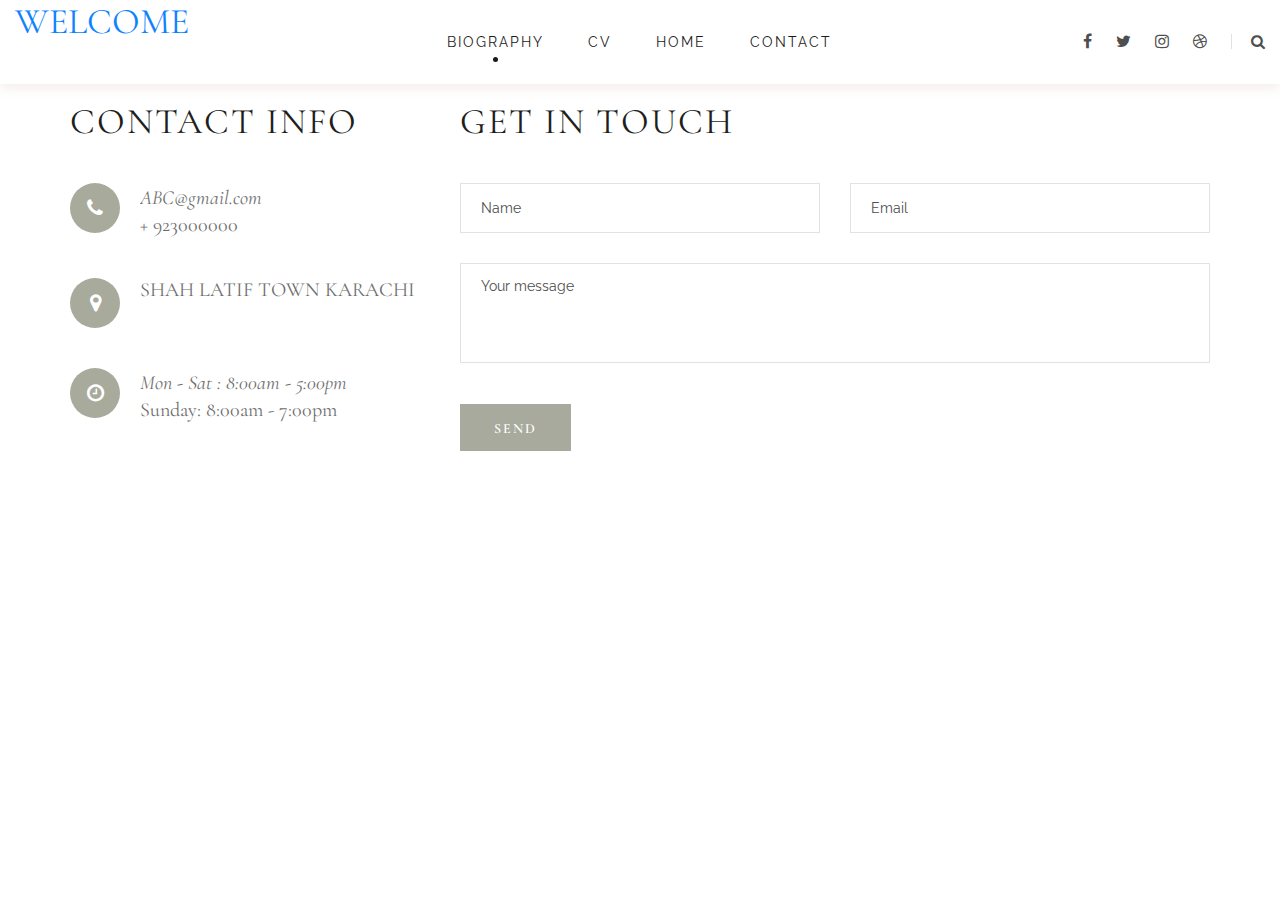
==== commit 786b4a76: "Update contact.html" ====
--- a/contact.html
+++ b/contact.html
@@ -42,11 +42,11 @@
                 <div class="col-lg-8 col-md-9">
                     <nav class="header__menu mobile-menu">
                         <ul>
-                            <li class="active"><a href="./intro.html">BIOGRAPHY</a></li>
+                            <li class="active"><a href="intro.html">BIOGRAPHY</a></li>
                             <li><a href="cv.html">CV</a></li>
-                            <li><a href="Index/index.html">HOME</a></li>
+                            <li><a href="index.html">HOME</a></li>
                             
-                            <li><a href="./contact.html">Contact</a></li>
+                            <li><a href="contact.html">Contact</a></li>
                         </ul>
                     </nav>
                 </div>
@@ -145,4 +145,4 @@
 <script src="js/main.js"></script>
 </body>
 
-</html>+</html>
